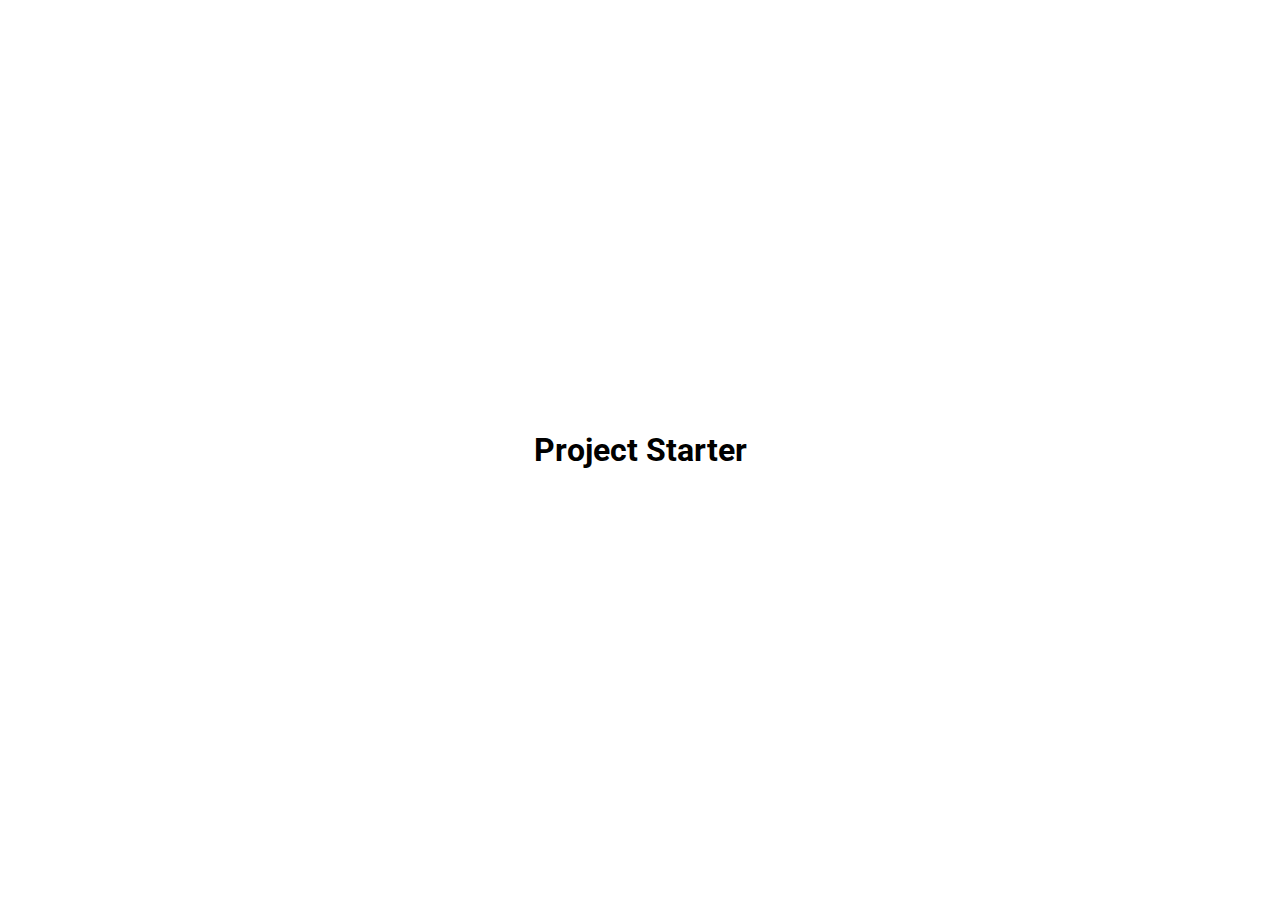
==== 2-Progress-Step/index.html @ 3ea95794 "completed 1st project" ====
<!DOCTYPE html>
<html lang="en">
  <head>
    <meta charset="UTF-8" />
    <meta name="viewport" content="width=device-width, initial-scale=1.0" />
    <link rel="stylesheet" href="style.css" />
    <title>My Project</title>
  </head>
  <body>
    <h1>Project Starter</h1>
    <script src="script.js"></script>
  </body>
</html>
---- 2-Progress-Step/style.css ----
@import url('https://fonts.googleapis.com/css2?family=Roboto:wght@400;700&display=swap');

* {
  box-sizing: border-box;
}

body {
  font-family: 'Roboto', sans-serif;
  display: flex;
  flex-direction: column;
  align-items: center;
  justify-content: center;
  height: 100vh;
  overflow: hidden;
  margin: 0;
}
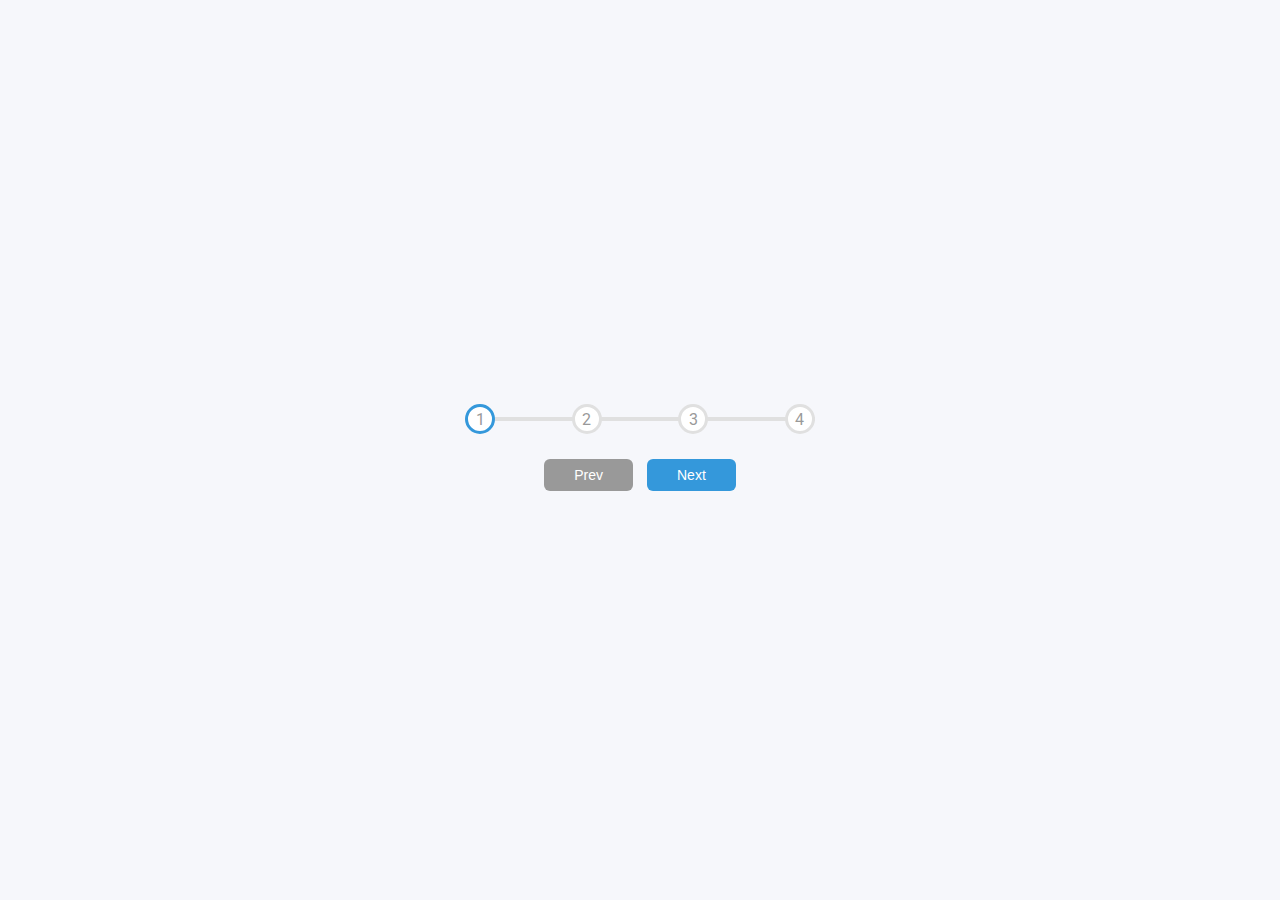
==== commit 076b5bb1: "2nd project" ====
--- a/2-Progress-Step/index.html
+++ b/2-Progress-Step/index.html
@@ -1,13 +1,23 @@
 <!DOCTYPE html>
 <html lang="en">
-  <head>
-    <meta charset="UTF-8" />
-    <meta name="viewport" content="width=device-width, initial-scale=1.0" />
-    <link rel="stylesheet" href="style.css" />
-    <title>My Project</title>
-  </head>
-  <body>
-    <h1>Project Starter</h1>
-    <script src="script.js"></script>
-  </body>
+	<head>
+		<meta charset="UTF-8" />
+		<meta name="viewport" content="width=device-width, initial-scale=1.0" />
+		<link rel="stylesheet" href="style.css" />
+		<title>Progress Bar</title>
+	</head>
+	<body>
+		<div class="container">
+			<div class="progress-container">
+				<div id="process" class="process"></div>
+				<div class="circle active">1</div>
+				<div class="circle">2</div>
+				<div class="circle">3</div>
+				<div class="circle">4</div>
+			</div>
+			<button disabled class="btn" id="prev">Prev</button>
+			<button class="btn" id="next">Next</button>
+		</div>
+		<script src="script.js"></script>
+	</body>
 </html>
--- a/2-Progress-Step/style.css
+++ b/2-Progress-Step/style.css
@@ -1,16 +1,95 @@
-@import url('https://fonts.googleapis.com/css2?family=Roboto:wght@400;700&display=swap');
+@import url("https://fonts.googleapis.com/css2?family=Roboto:wght@400;700&display=swap");
 
 * {
-  box-sizing: border-box;
+	box-sizing: border-box;
+	margin: 0;
+	padding: 0;
 }
 
 body {
-  font-family: 'Roboto', sans-serif;
-  display: flex;
-  flex-direction: column;
-  align-items: center;
-  justify-content: center;
-  height: 100vh;
-  overflow: hidden;
-  margin: 0;
+	font-family: "Roboto", sans-serif;
+	background-color: #f6f7fb;
+	display: flex;
+	align-items: center;
+	justify-content: center;
+	height: 100vh;
+	overflow: hidden;
 }
+
+.container {
+	text-align: center;
+}
+
+.progress-container {
+	display: flex;
+	max-width: 100%;
+	width: 350px;
+	justify-content: space-between;
+	margin-bottom: 20px;
+	position: relative;
+}
+
+.progress-container::before {
+	content: "";
+	background-color: #e0e0e0;
+	transform: translateY(-50%);
+	position: absolute;
+	top: 50%;
+	left: 0;
+	height: 4px;
+	width: 100%;
+	z-index: -1;
+}
+
+.process {
+	background-color: #3498db;
+	transform: translateY(-50%);
+	position: absolute;
+	top: 50%;
+	left: 0;
+	height: 4px;
+	width: 0%;
+	z-index: -1;
+	transition: 0.4s ease;
+}
+
+.circle {
+	background-color: #fff;
+	color: #999;
+	border-radius: 50%;
+	height: 30px;
+	width: 30px;
+	display: flex;
+	align-items: center;
+	justify-content: center;
+	border: 3px solid #e0e0e0;
+	transition: 0.4s ease;
+}
+
+.circle.active {
+	border-color: #3498db;
+}
+
+.btn {
+	background-color: #3498db;
+	color: white;
+	border: none;
+	border-radius: 6px;
+	cursor: pointer;
+	padding: 8px 30px;
+	margin: 5px;
+	font-size: 14px;
+}
+
+.btn:active {
+	transform: scale(0.98);
+}
+
+.btn:focus {
+	outline: none;
+}
+
+.btn:disabled {
+	cursor: not-allowed;
+	background-color: #999;
+}
